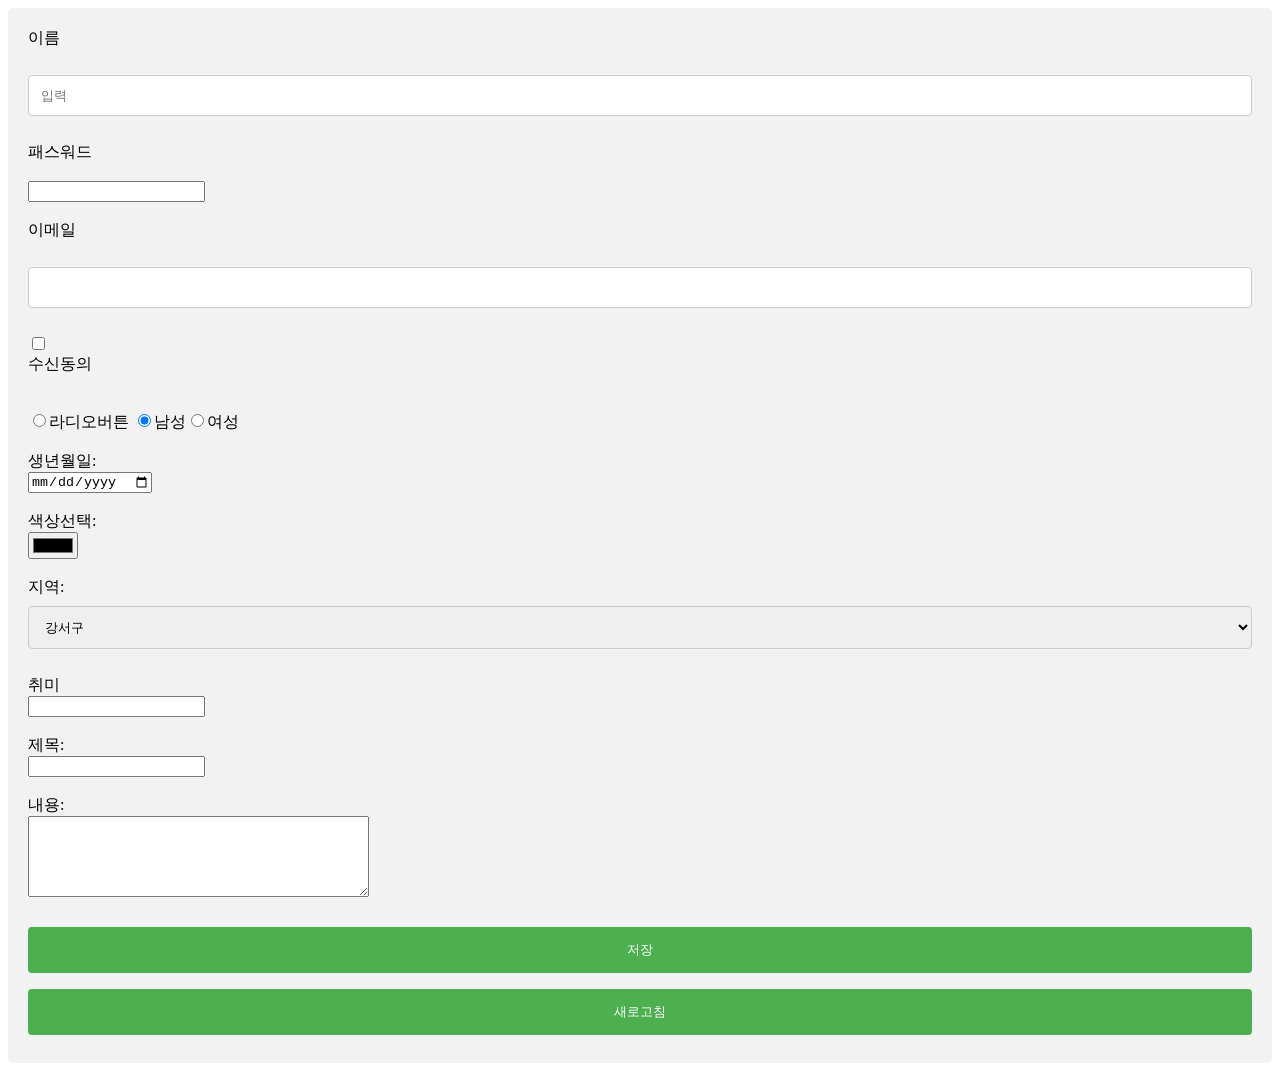
==== form1_css.html @ 9c2b38ed "form 배타버전 완성" ====
<!DOCTYPE html>
<html lang="en">
<head>
    <meta charset="UTF-8">
    <meta name="viewport" content="width=device-width, initial-scale=1.0">
    <title>Document</title>
    <style>
        form {
  border-radius: 5px;
  background-color: #f2f2f2;
  padding: 20px;
}

label {display: block;}

input[type=text], select {
  width: 100%;
  padding: 12px;
  margin: 8px 0;
  display: inline-block;
  border: 1px solid #ccc;
  border-radius: 4px;
  box-sizing: border-box;
}

button[type=submit],button[type=reset]{
  width: 100%;
  background-color: #4CAF50;
  color: white;
  padding: 14px;
  margin: 8px 0;
  border: none;
  border-radius: 4px;
  cursor: pointer;
}

button[type=submit]:hover,button[type=reset]:hover {
  background-color: #45a049;
}

    </style>
</head>
<body>
    <form action="form_ok.php" method="post">
	<label for="unname">이름</label><br>
    <input type="text" id="uname" name="unname" placeholder="입력" required><br><!--palceholder는 무슨 의미지?-->
    <br>
    <label for="PW">패스워드</label><br>
    <input type="password" id="PW" name="PW"><br>
    <br>
    <label fot="email">이메일</label><br>
    <input type="text" id="email" name="email" palceholder="입력"><br>
<br>
    <input type="checkbox"> 
    <label>수신동의</label><br>
    <br>
    <input type="radio">라디오버튼 <input type="radio"id=""name=""value=""checked>남성<input type="radio">여성<br><!-- 라디오 버튼은 뭐하는거지?== 그룹을 성정가능-->
    <br>
    생년월일:<br>
    <input type="date"><br>
    <br>
    색상선택:<br>
    <input type="color" name="color" ><br>
    <br>
    지역:<br>
    <select name ="city">
        <optgroup label="서울">
            <option value="1">강서구</option>
            <option value="2">서초구</option>
        </optgroup>
        <optgroup label="경기도">
            <option value="1">성남시</option>
            <option value="2">수원시</option>
        </optgroup>
    </select><br>
    <br>
    취미<br>
    <input list="fruitslist" name="fruits" id="fruits">
        <datalist id ="fruitslist">
            <option value="apple" label="사과">
            <option value="banana" label="바나나">    
        </datalist><br>
        <br>
        제목:<br>
        <input tpye="text"name="subject"><br>
        <br>
        내용:<br>
        <textarea name="contant" cols="40" rows="5">

        </textarea>
        <br>
        <br>
    <button type="submit">저장</botton>
    <button type="reset">새로고침</botton>   
</body>
</html>
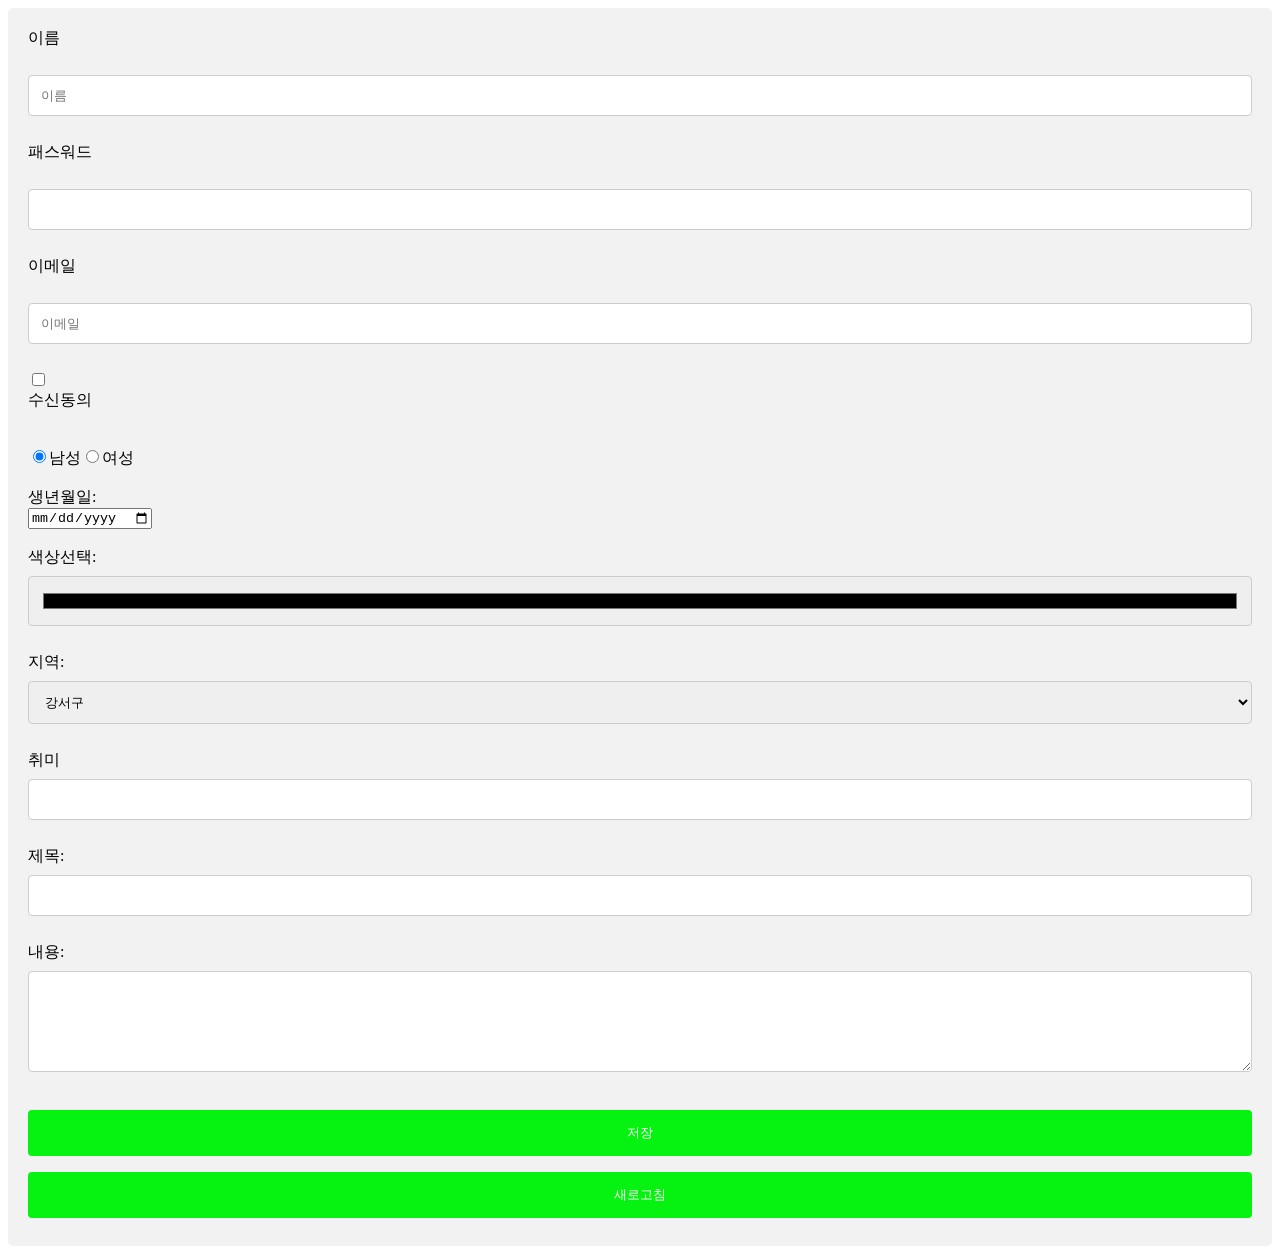
==== commit 0c0b22d9: "form 완성본" ====
--- a/form1_css.html
+++ b/form1_css.html
@@ -1,60 +1,26 @@
 <!DOCTYPE html>
-<html lang="en">
+<html lang="ko">
 <head>
     <meta charset="UTF-8">
     <meta name="viewport" content="width=device-width, initial-scale=1.0">
     <title>Document</title>
-    <style>
-        form {
-  border-radius: 5px;
-  background-color: #f2f2f2;
-  padding: 20px;
-}
-
-label {display: block;}
-
-input[type=text], select {
-  width: 100%;
-  padding: 12px;
-  margin: 8px 0;
-  display: inline-block;
-  border: 1px solid #ccc;
-  border-radius: 4px;
-  box-sizing: border-box;
-}
-
-button[type=submit],button[type=reset]{
-  width: 100%;
-  background-color: #4CAF50;
-  color: white;
-  padding: 14px;
-  margin: 8px 0;
-  border: none;
-  border-radius: 4px;
-  cursor: pointer;
-}
-
-button[type=submit]:hover,button[type=reset]:hover {
-  background-color: #45a049;
-}
-
-    </style>
+    <link rel="stylesheet" href="form1.css">
 </head>
 <body>
-    <form action="form_ok.php" method="post">
-	<label for="unname">이름</label><br>
-    <input type="text" id="uname" name="unname" placeholder="입력" required><br><!--palceholder는 무슨 의미지?-->
+    <form id ="userForm" action="form_ok.php" method="post" novalidate><!--novalidate 이 없으면 자바스크립트 작동을 안함-->
+	<label for="uname">이름</label><br>
+    <input type="text" id="uname" name="uname" placeholder="이름" minlength="2" maxlength="4"required><br>
     <br>
     <label for="PW">패스워드</label><br>
-    <input type="password" id="PW" name="PW"><br>
+    <input type="password" id="PW" name="PW" minlength="8" maxlength="16" required><br>
     <br>
-    <label fot="email">이메일</label><br>
-    <input type="text" id="email" name="email" palceholder="입력"><br>
+    <label for="email">이메일</label><br>
+    <input type="text" id="email" name="email" palceholder="입력"placeholder="이메일"><br>
 <br>
     <input type="checkbox"> 
     <label>수신동의</label><br>
     <br>
-    <input type="radio">라디오버튼 <input type="radio"id=""name=""value=""checked>남성<input type="radio">여성<br><!-- 라디오 버튼은 뭐하는거지?== 그룹을 성정가능-->
+    <input type="radio" name="gender" value="male" checked>남성<input type="radio"  name="gender" value="female">여성<br><!-- 라디오 버튼은 뭐하는거지?== 그룹을 성정가능-->
     <br>
     생년월일:<br>
     <input type="date"><br>
@@ -75,14 +41,14 @@
     </select><br>
     <br>
     취미<br>
-    <input list="fruitslist" name="fruits" id="fruits">
+    <input type="text" list="fruitslist" name="fruits" id="fruits"required>
         <datalist id ="fruitslist">
             <option value="apple" label="사과">
             <option value="banana" label="바나나">    
         </datalist><br>
         <br>
         제목:<br>
-        <input tpye="text"name="subject"><br>
+        <input type="text"name="subject"><br>
         <br>
         내용:<br>
         <textarea name="contant" cols="40" rows="5">
@@ -92,5 +58,29 @@
         <br>
     <button type="submit">저장</botton>
     <button type="reset">새로고침</botton>   
+  
+    <script>
+        const form = document.querySelector("#userForm");
+
+    form.addEventListener("submit", function (event) {
+
+    const uname = document.querySelector("#uname");
+
+    if (!uname.checkValidity()) {
+
+        event.preventDefault();
+
+        alert("2~4를 입력하시오");
+
+        uname.focus();
+
+        return;
+
+    }
+
+    alert("등록이 완료되었습니다.");
+
+});
+</script>
 </body>
 </html>
--- a/form1.css
+++ b/form1.css
@@ -0,0 +1,46 @@
+form {
+  border-radius: 5px;
+  background-color: #f2f2f2;
+  padding: 20px;
+}
+
+label {display: block;}
+
+input[type=text],input[type=email],input[type=password],select,textarea {
+  width: 100%;
+  padding: 12px;
+  margin: 8px 0;
+  display: inline-block;
+  border: 1px solid #ccc;
+  border-radius: 4px;
+  box-sizing: border-box;
+}
+
+input[type=color]{
+  width: 100%;
+  height: 50px;
+  padding: 12px;
+  margin: 8px 0;
+  display: inline-block;
+  border: 1px solid #ccc;
+  border-radius: 4px;
+  box-sizing: border-box;
+}
+
+input[type=text]:focus,input[type=date]:focus,input[type=password]:focus,input[type=color]:focus,select:focus,textarea:focus {
+    border: 2px solid #4CAF50;
+    outline: none;
+}
+button[type=submit],button[type=reset] {
+  background-color: #06f311;width: 100%;
+  color: white;
+  padding: 14px;
+  margin: 8px 0;
+  border: none;
+  border-radius: 4px;
+  cursor: pointer;
+}
+
+button[type=submit]:hover,button[type=reset]:hover {
+  background-color: #45a049;
+}
